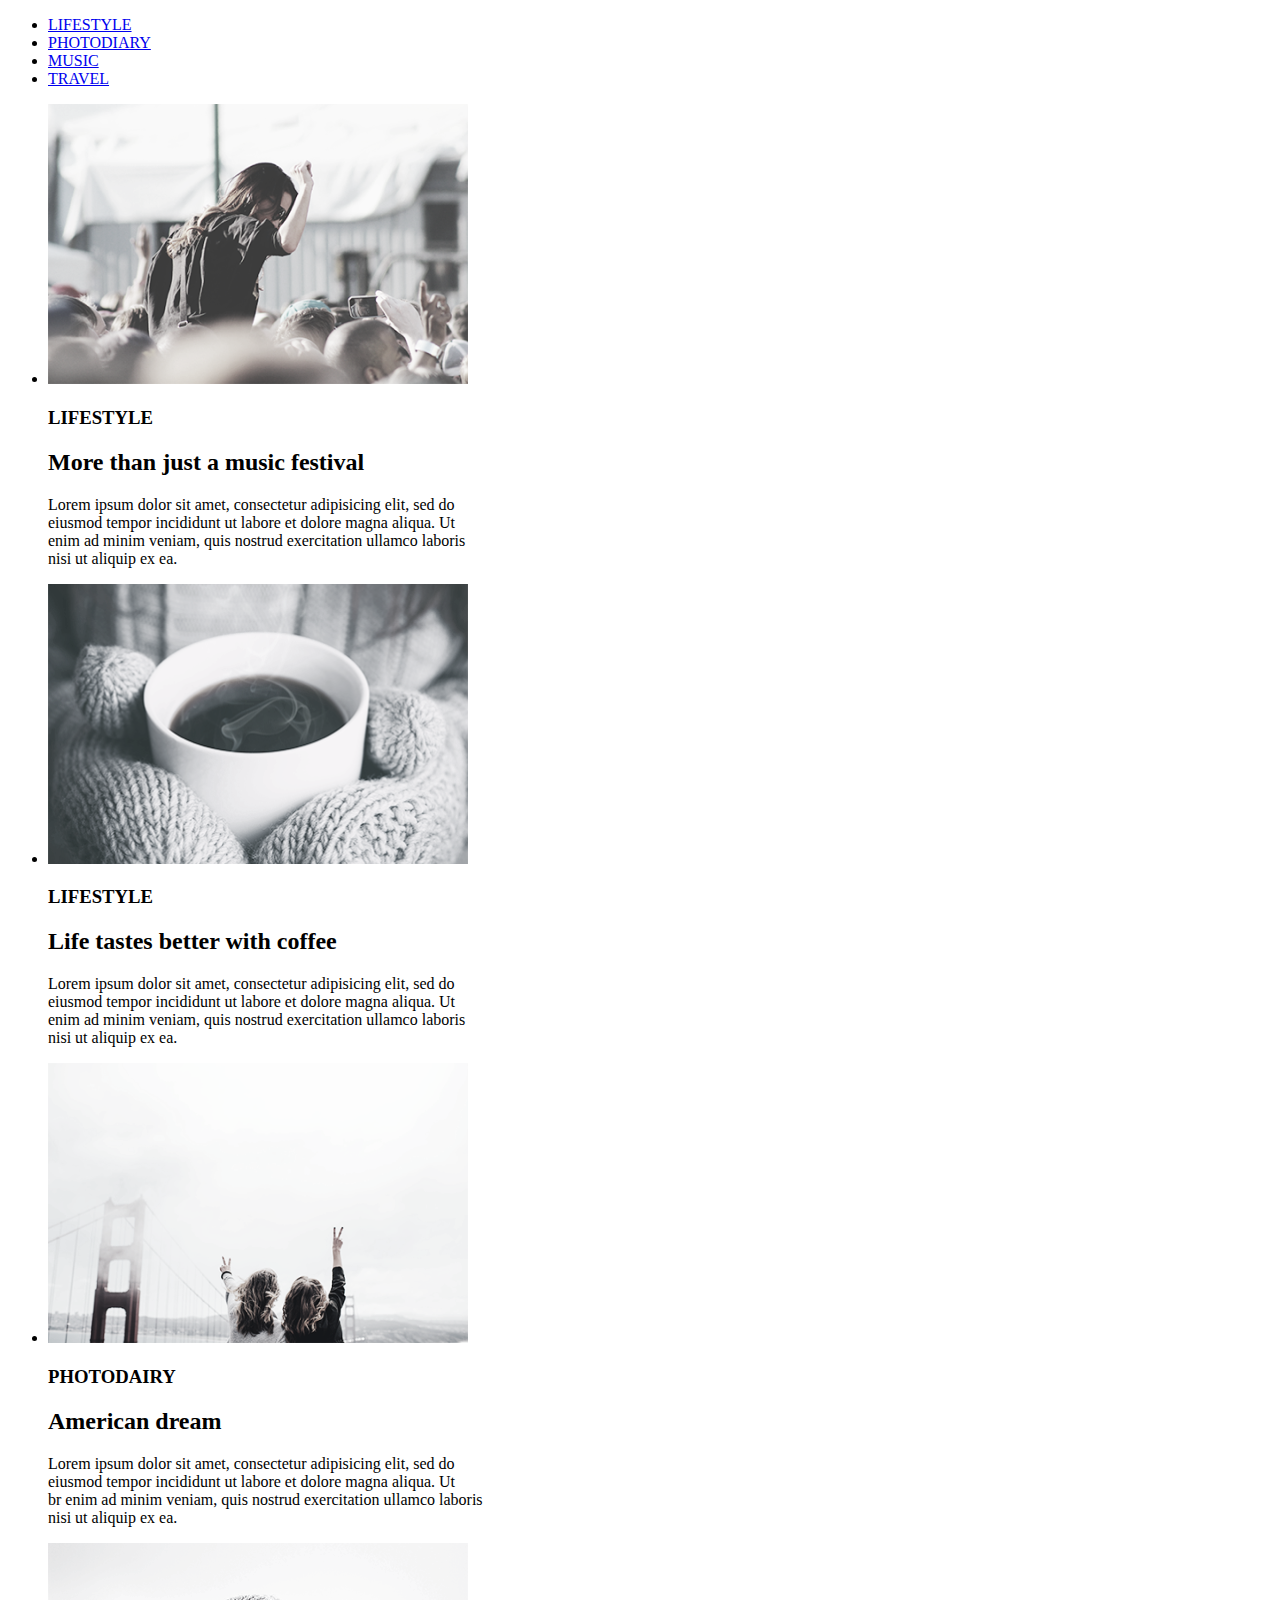
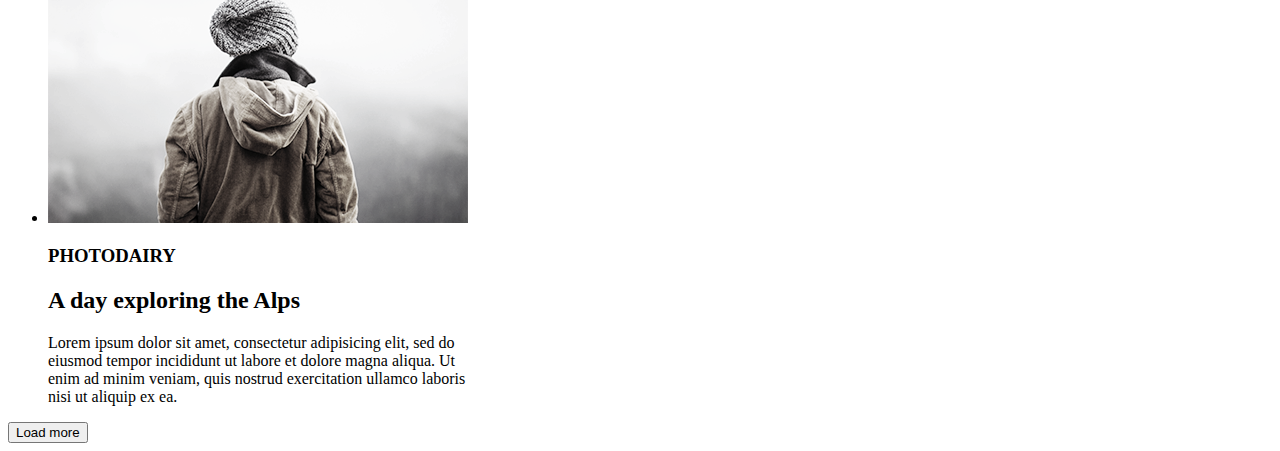
==== lifestyle/index.html @ 0fe2873e "feat: fris commit" ====
<!DOCTYPE html>
<html lang="en">
  <head>
    <meta charset="UTF-8" />
    <meta http-equiv="X-UA-Compatible" content="IE=edge" />
    <meta name="viewport" content="width=device-width, initial-scale=1.0" />
    <title>life style</title>
  </head>
  <body>
    <header>
      <nav>
        <ul>
          <li><a href="/">LIFESTYLE</a></li>
          <li><a href="/">PHOTODIARY</a></li>
          <li><a href="/">MUSIC</a></li>
          <li><a href="/">TRAVEL</a></li>
        </ul>
      </nav>
    </header>
    <main>
      <section>
        <ul>
          <li>
            <img src="./img/dance.png" alt="dance" />
            <h3>LIFESTYLE</h3>
            <h2>More than just a music festival</h2>
            <p>
              Lorem ipsum dolor sit amet, consectetur adipisicing elit, sed do
              <br>
              eiusmod tempor incididunt ut labore et dolore magna aliqua. Ut
              <br>
              enim ad minim veniam, quis nostrud exercitation ullamco laboris
              <br>
              nisi ut aliquip ex ea.
            </p>
          </li>
          <li>
            <img src="./img/coffe.png" alt="coffe">
            <h3>LIFESTYLE</h3>
            <h2>Life tastes better with coffee</h2>
            <p>Lorem ipsum dolor sit amet, consectetur adipisicing elit, sed do <br> eiusmod tempor incididunt ut labore et dolore magna aliqua. Ut <br> enim ad minim veniam, quis nostrud exercitation ullamco laboris <br> nisi ut aliquip ex ea.</p>
          </li>
          <li>
            <img src="./img/bridge.png" alt="bridge">
            <h3>PHOTODAIRY</h3>
            <h2>American dream</h2>
            <p>Lorem ipsum dolor sit amet, consectetur adipisicing elit, sed do <br> eiusmod tempor incididunt ut labore et dolore magna aliqua. Ut <br> br enim ad minim veniam, quis nostrud exercitation ullamco laboris <br> nisi ut aliquip ex ea.</p>
          </li>
<li>
    <img src="./img/boy.png" alt="boy">
    <h3>PHOTODAIRY</h3>
    <h2>A day exploring the Alps</h2>
    <p>Lorem ipsum dolor sit amet, consectetur adipisicing elit, sed do <br> eiusmod tempor incididunt ut labore et dolore magna aliqua. Ut <br> enim ad minim veniam, quis nostrud exercitation ullamco laboris <br> nisi ut aliquip ex ea.</p>
</li>
        </ul>
        <button>Load more</button>
      </section>
    </main>
  </body>
</html>
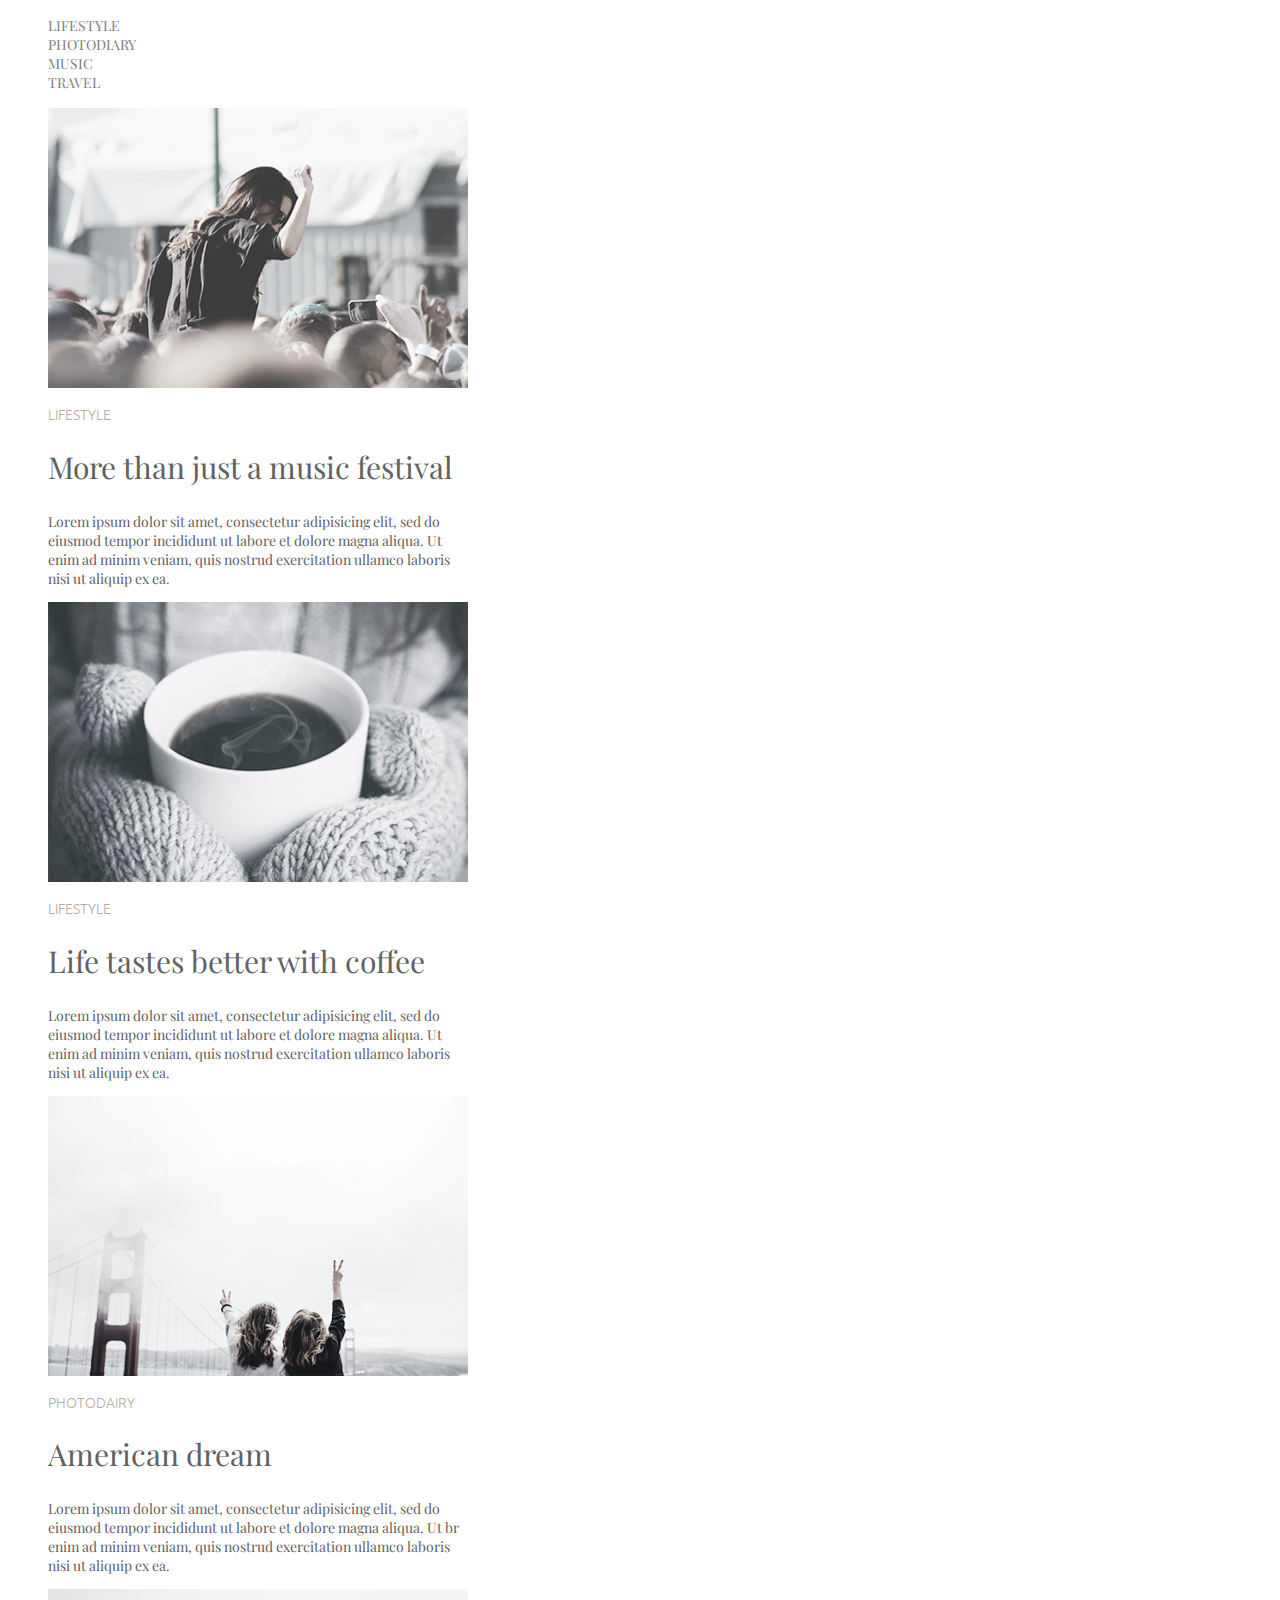
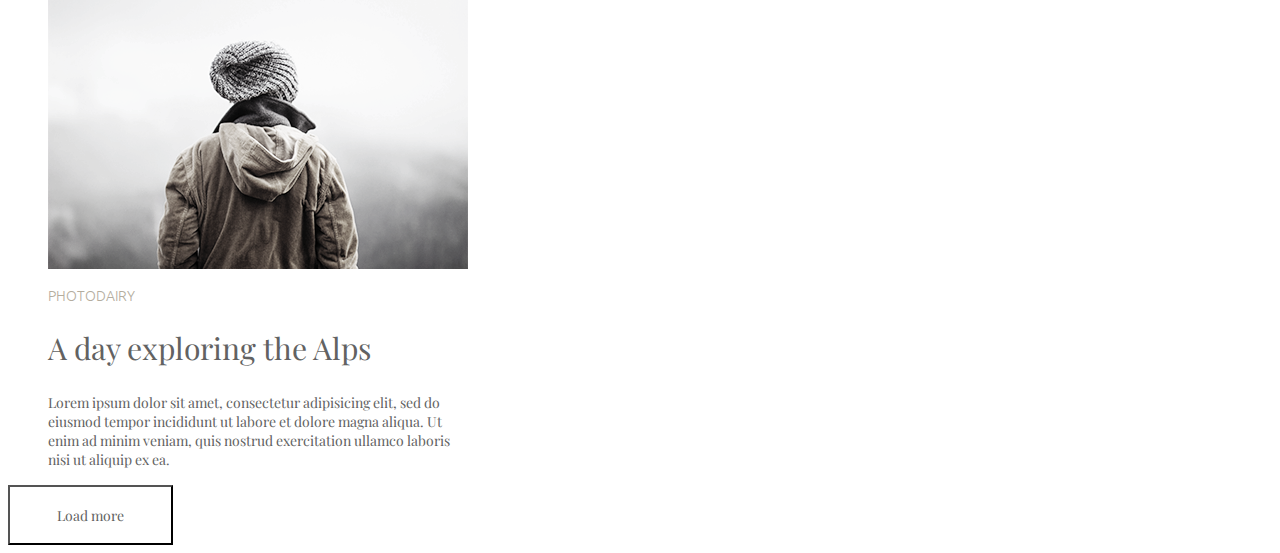
==== commit 5878a159: "changes html,css" ====
--- a/lifestyle/index.html
+++ b/lifestyle/index.html
@@ -4,56 +4,82 @@
     <meta charset="UTF-8" />
     <meta http-equiv="X-UA-Compatible" content="IE=edge" />
     <meta name="viewport" content="width=device-width, initial-scale=1.0" />
-    <title>life style</title>
+    <title>lifestyle</title>
+    <link rel="preconnect" href="https://fonts.googleapis.com" />
+    <link rel="preconnect" href="https://fonts.gstatic.com" crossorigin />
+    <link
+      href="https://fonts.googleapis.com/css2?family=Playfair+Display&family=Ubuntu:wght@300&display=swap"
+      rel="stylesheet"/>
+    <link rel="stylesheet" href="./style.css" />
   </head>
   <body>
     <header>
       <nav>
-        <ul>
-          <li><a href="/">LIFESTYLE</a></li>
-          <li><a href="/">PHOTODIARY</a></li>
-          <li><a href="/">MUSIC</a></li>
-          <li><a href="/">TRAVEL</a></li>
+        <ul class="lists">
+          <li class="list">
+            <a href="#">LIFESTYLE</a>
+          </li>
+          <li class="list">
+            <a href="#">PHOTODIARY</a>
+          </li>
+          <li class="list">
+            <a href="#">MUSIC</a>
+          </li>
+          <li class="list">
+            <a href="#">TRAVEL</a>
+          </li>
         </ul>
       </nav>
     </header>
     <main>
-      <section>
-        <ul>
-          <li>
+      <section class="card">
+        <ul class="fotos">
+          <li class="foto">
             <img src="./img/dance.png" alt="dance" />
-            <h3>LIFESTYLE</h3>
-            <h2>More than just a music festival</h2>
-            <p>
-              Lorem ipsum dolor sit amet, consectetur adipisicing elit, sed do
-              <br>
+            <h3 class="tittle">LIFESTYLE</h3>
+            <h2 class="tittle_decription">More than just a music festival</h2>
+            <p class="text">
+              Lorem ipsum dolor sit amet, consectetur adipisicing elit, sed do             
               eiusmod tempor incididunt ut labore et dolore magna aliqua. Ut
-              <br>
               enim ad minim veniam, quis nostrud exercitation ullamco laboris
-              <br>
               nisi ut aliquip ex ea.
             </p>
           </li>
-          <li>
-            <img src="./img/coffe.png" alt="coffe">
-            <h3>LIFESTYLE</h3>
-            <h2>Life tastes better with coffee</h2>
-            <p>Lorem ipsum dolor sit amet, consectetur adipisicing elit, sed do <br> eiusmod tempor incididunt ut labore et dolore magna aliqua. Ut <br> enim ad minim veniam, quis nostrud exercitation ullamco laboris <br> nisi ut aliquip ex ea.</p>
+          <li class="foto">
+            <img src="./img/coffe.png" alt="coffe" />
+            <h3 class="tittle">LIFESTYLE</h3>
+            <h2 class="tittle_decription">Life tastes better with coffee</h2>
+            <p class="text">
+              Lorem ipsum dolor sit amet, consectetur adipisicing elit, sed do
+              eiusmod tempor incididunt ut labore et dolore magna aliqua. Ut
+              enim ad minim veniam, quis nostrud exercitation ullamco laboris
+              nisi ut aliquip ex ea.
+            </p>
           </li>
-          <li>
-            <img src="./img/bridge.png" alt="bridge">
-            <h3>PHOTODAIRY</h3>
-            <h2>American dream</h2>
-            <p>Lorem ipsum dolor sit amet, consectetur adipisicing elit, sed do <br> eiusmod tempor incididunt ut labore et dolore magna aliqua. Ut <br> br enim ad minim veniam, quis nostrud exercitation ullamco laboris <br> nisi ut aliquip ex ea.</p>
+          <li class="foto">
+            <img src="./img/bridge.png" alt="bridge" />
+            <h3 class="tittle">PHOTODAIRY</h3>
+            <h2 class="tittle_decription">American dream</h2>
+            <p class="text">
+              Lorem ipsum dolor sit amet, consectetur adipisicing elit, sed do
+              eiusmod tempor incididunt ut labore et dolore magna aliqua. Ut
+              br enim ad minim veniam, quis nostrud exercitation ullamco laboris
+              nisi ut aliquip ex ea.
+            </p>
           </li>
-<li>
-    <img src="./img/boy.png" alt="boy">
-    <h3>PHOTODAIRY</h3>
-    <h2>A day exploring the Alps</h2>
-    <p>Lorem ipsum dolor sit amet, consectetur adipisicing elit, sed do <br> eiusmod tempor incididunt ut labore et dolore magna aliqua. Ut <br> enim ad minim veniam, quis nostrud exercitation ullamco laboris <br> nisi ut aliquip ex ea.</p>
-</li>
+          <li class="foto">
+            <img src="./img/boy.png" alt="boy" />
+            <h3 class="tittle">PHOTODAIRY</h3>
+            <h2 class="tittle_decription">A day exploring the Alps</h2>
+            <p class="text">
+              Lorem ipsum dolor sit amet, consectetur adipisicing elit, sed do
+              eiusmod tempor incididunt ut labore et dolore magna aliqua. Ut
+              enim ad minim veniam, quis nostrud exercitation ullamco laboris
+              nisi ut aliquip ex ea.
+            </p>
+          </li>
         </ul>
-        <button>Load more</button>
+        <button class="button">Load more</button>
       </section>
     </main>
   </body>
--- a/lifestyle/style.css
+++ b/lifestyle/style.css
@@ -0,0 +1,70 @@
+.list a {
+  font-family: "Playfair Display";
+  font-style: normal;
+  font-weight: 400;
+  font-size: 14px;
+  line-height: 19px;
+  /* identical to box height */
+
+  color: #7d7d7d;
+  text-decoration: none;
+}
+.list {
+  list-style-type: none;
+}
+.list a:hover {
+  font-family: "Playfair Display";
+  font-style: normal;
+  font-weight: 400;
+  font-size: 14px;
+  line-height: 19px;
+  /* identical to box height */
+
+  color: #03a9f4;
+}
+.foto {
+  width: 420px;
+  list-style-type: none;
+}
+.tittle {
+  font-family: "Ubuntu";
+  font-style: normal;
+  font-weight: 300;
+  font-size: 14px;
+  line-height: 16px;
+  /* identical to box height */
+
+  color: #b4ad9e;
+}
+.tittle_decription {
+  font-family: "Playfair Display";
+  font-style: normal;
+  font-weight: 400;
+  font-size: 30px;
+  line-height: 40px;
+  /* identical to box height */
+
+  color: #626262;
+}
+.text {
+  font-family: "Playfair Display";
+  font-style: normal;
+  font-weight: 400;
+  font-size: 14px;
+  line-height: 19px;
+
+  color: #626262;
+}
+button {
+  width: 165px;
+  height: 60px;
+  font-family: "Playfair Display";
+  font-style: normal;
+  font-weight: 400;
+  font-size: 14px;
+  line-height: 19px;
+  /* identical to box height */
+  background-color: #ffffff;
+  color: #626262;
+  cursor:pointer
+}
